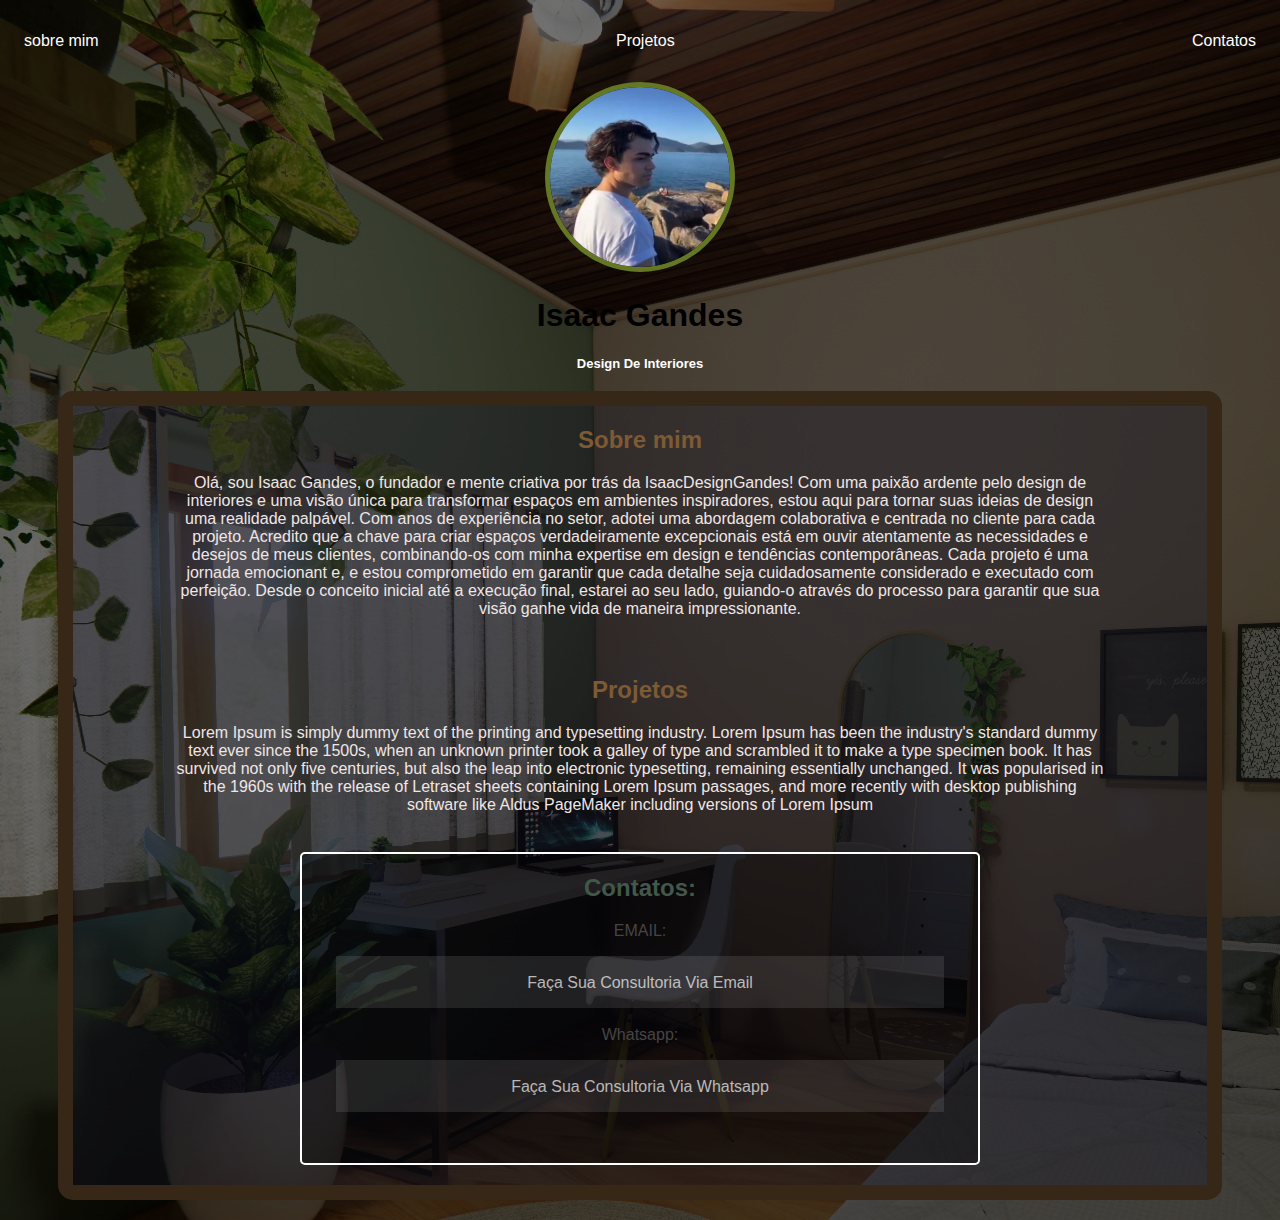
==== index.html @ 36eda1c6 "adição de arquivos" ====
<!DOCTYPE html>
<html lang="pt">
<head>
    <meta charset="UTF-8">
    <meta name="viewport" content="width=device-width, initial-scale=1.0">
    <title>Isaac Gandes</title>
    <link rel="stylesheet" href="index.css"
</head>
<body>
    <div class="colorbackground">
    </div>
    <nav>
    <ul>
        <li>
            <a href="for-me/index.html">sobre mim</a>
        </li>

        <li>
            <a href="Projects/index.html">Projetos</a>
        </li>
        <li>
            <a href="contacts/index.html">Contatos</a>
        </li>
    </ul>
</nav>

<header>
    <div class="center">
        <img src="./img/fotodoisaac.jpg"></img>
    </div>
    <center>
        <h1 style="font-size: xx-large;">Isaac Gandes</h1>
        <h2 style="color: white; font-size: small;">Design De Interiores</h2>
    </center>

</header>
<main>
    <!-- sobre mim -->
    <div class="texttoborder">
        <h2 class="titulo">Sobre mim</h2>
        Olá, sou Isaac Gandes, o fundador e mente criativa por trás da IsaacDesignGandes! Com uma paixão ardente pelo design de interiores e uma visão única
         para transformar espaços em ambientes inspiradores, estou aqui para tornar suas ideias de design uma realidade palpável.

Com anos de experiência no setor, adotei uma abordagem colaborativa e centrada no cliente para cada projeto. Acredito que a chave para criar espaços verdadeiramente
 excepcionais está em ouvir atentamente as necessidades e desejos de meus clientes, combinando-os com minha expertise em design e tendências contemporâneas.

Cada projeto é uma jornada emocionant e, e estou comprometido em garantir que cada detalhe seja cuidadosamente considerado e executado com perfeição. Desde o conceito
 inicial até a execução final, estarei ao seu lado, guiando-o através do processo para garantir que sua visão ganhe vida de maneira impressionante.

    </div>
    <br>

    <div class="texttoborder">
        <h2 class="titulo">Projetos</h2>
        Lorem Ipsum is simply dummy text of the printing and
        typesetting industry. Lorem Ipsum has been the
        industry's standard dummy text ever since the 1500s, 
        when an unknown printer took a galley of type and scrambled it to make a type specimen book. It has survived not only five
        centuries, but also the leap into electronic typesetting, remaining essentially unchanged. It was popularised in the 1960s
        with the release of Letraset sheets containing Lorem Ipsum passages, and more recently with desktop publishing software like
        Aldus PageMaker including versions of Lorem Ipsum
    </div>
    <br>

    <div class="border">
        <div class="contatos" >
            <h2>Contatos:</h2>
            <P style="color: #474444;">EMAIL:</P>
            <a href="mailto:isaacdesigngandes@gmail.com" class="button">
                <div class="box-3">
                    <div class="btn btn-three"><br>
                      <span class="text-button">Faça Sua Consultoria Via Email</span>
                    </div>
                  </div>
            </a>
            <br>
            <p style="color: #474444;">Whatsapp:</p>
            <a href="https://wa.me/5519987706303?text=isaac%20voce%20tem%20cara%20de%20bobao">
                <div class="box-3">
                    <div class="btn btn-three"><br>
                      <span class="text-button" >Faça Sua Consultoria Via Whatsapp</span>
                    </div>
                  </div>
            </a>
        </div>
    </div>


</main>
    
</body>
</html>
---- index.css ----
body {
  
  color: rgb(240, 230, 230);
  font-family: Arial, Helvetica, sans-serif;
  background-color: #36322d;
  background-image: url(./background/Design\ sem\ nome.png);
  position: relative;
  background-repeat: no-repeat;
}

ul {
  display: flex;
  justify-content: space-between;
  list-style-type: none;
  align-items: center;
  padding: 16px;
}

a {
  color: white;
  text-decoration-line: none;
}
img {
  width: 180px;
  height: 180px;
  border-radius: 50%;
  border: 5px solid #647824;

}
.center {
  text-align: center;
}
h1{
    color:rgb(0,0, 0);
}

main{
  text-align: center;
  border: 15px;
  background-color: rgba(21, 21, 37, 0.356);
  border-color: #362717;
  border-style: solid;
  border-radius: 15px;
  margin-left: 50px;
  margin-right: 50px;
  margin-top: 20px;
  margin-bottom: 20px;

}

.texttoborder{
  margin-left: 100px;
  margin-right: 100px;
  margin-top: 20px;
  margin-bottom: 20px;
}

.titulo{
  color: #7d5a34;
}

.contatos {
  color: #41584b;
  text-align: center;
  width: 100;
  padding-bottom: 10%;
}

.border{
  position: relative;
  border: 2px solid #fff ;
  background-color: rgba(0, 0, 0, 0.342);
  border-radius: 5px;
  text-align: center;
  margin-left: 20%;
  margin-right: 20%;
  margin-bottom: 20px;
}

.btn-three {
  color: #FFF;
  transition: all 0.5s;
  position: relative;
  
}
.btn-three::before {
  padding-top: 10px;
  padding-bottom: 10px;
  padding-left: -20%;
  padding-right: -20%;
  content: '';
  position: absolute;
  top: 0;
  left: 5%;
  width: 90%;
  height: 90%;
  z-index: 1;
  background-color: rgba(255,255,255,0.1);
  transition: all 0.3s;
}
.btn-three:hover::before {
  opacity: 0 ;
  transform: scale(0.5,0.5);
}
.btn-three::after {
  padding-top: 10px;
  padding-bottom: 10px;
  padding-left: -20%;
  padding-right: -20%;
  content: '';
  position: absolute;
  top: 10%;
  left: 5%;
  width: 90%;
  height: 90%;
  z-index: 1;
  opacity: 0;
  transition: all 0.3s;
  border: 1px solid rgba(255,255,255,0.5);
  transform: scale(1.2,1.2);
}
.btn-three:hover::after {
  opacity: 1;
  transform: scale(1,1);
}
.text-button{
  color:#ffffffb0;
  margin-top: 50%;
}
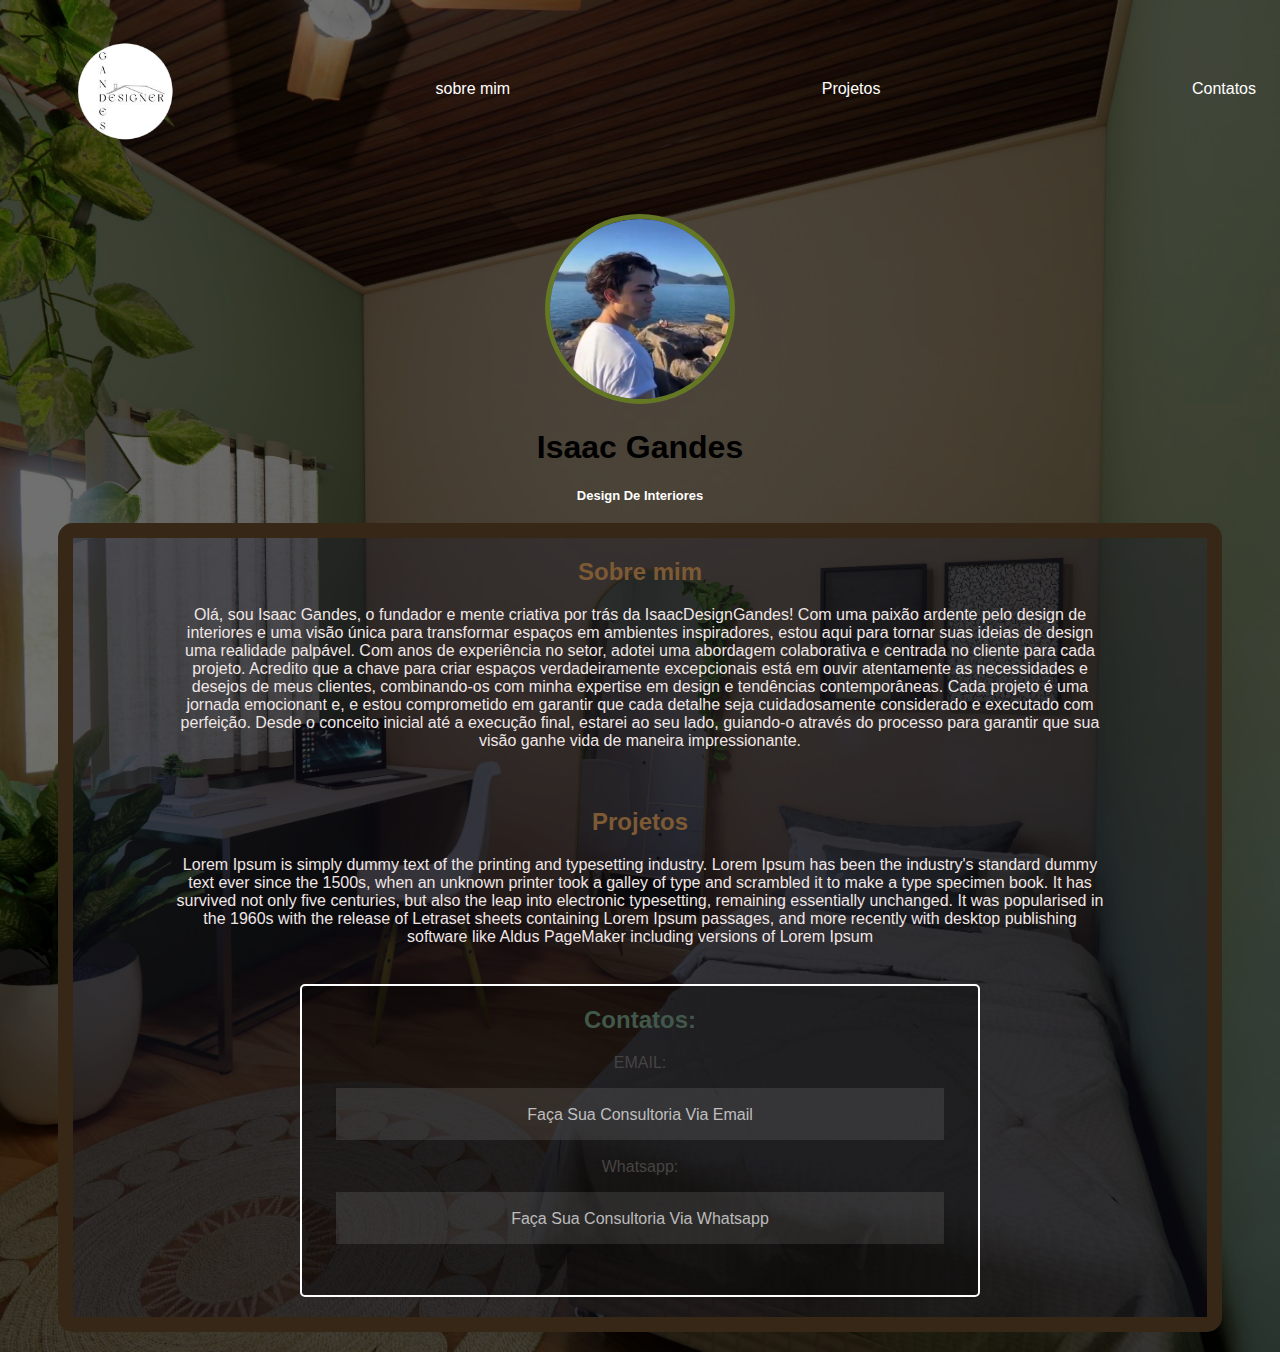
==== commit 4db94977: "adição de arquivos" ====
--- a/index.html
+++ b/index.html
@@ -12,6 +12,10 @@
     <nav>
     <ul>
         <li>
+            <img class="sorce" src="background/Captura de tela 2024-03-14 215243.png" alt="logo">
+        </li>
+
+        <li>
             <a href="for-me/index.html">sobre mim</a>
         </li>
 
@@ -22,7 +26,7 @@
             <a href="contacts/index.html">Contatos</a>
         </li>
     </ul>
-</nav>
+</nav><br><br>
 
 <header>
     <div class="center">
--- a/index.css
+++ b/index.css
@@ -5,8 +5,11 @@
   font-family: Arial, Helvetica, sans-serif;
   background-color: #36322d;
   background-image: url(./background/Design\ sem\ nome.png);
-  position: relative;
+  background-position: center;
   background-repeat: no-repeat;
+  background-size: cover;
+
+  
 }
 
 ul {
@@ -21,6 +24,15 @@
   color: white;
   text-decoration-line: none;
 }
+
+.sorce{
+  margin-left: 50%;
+  margin-top: 10%;
+ border: none;
+ width: 100px;
+ height: 100px;
+}
+
 img {
   width: 180px;
   height: 180px;
@@ -32,7 +44,7 @@
   text-align: center;
 }
 h1{
-    color:rgb(0,0, 0);
+  color:rgb(0,0, 0);
 }
 
 main{
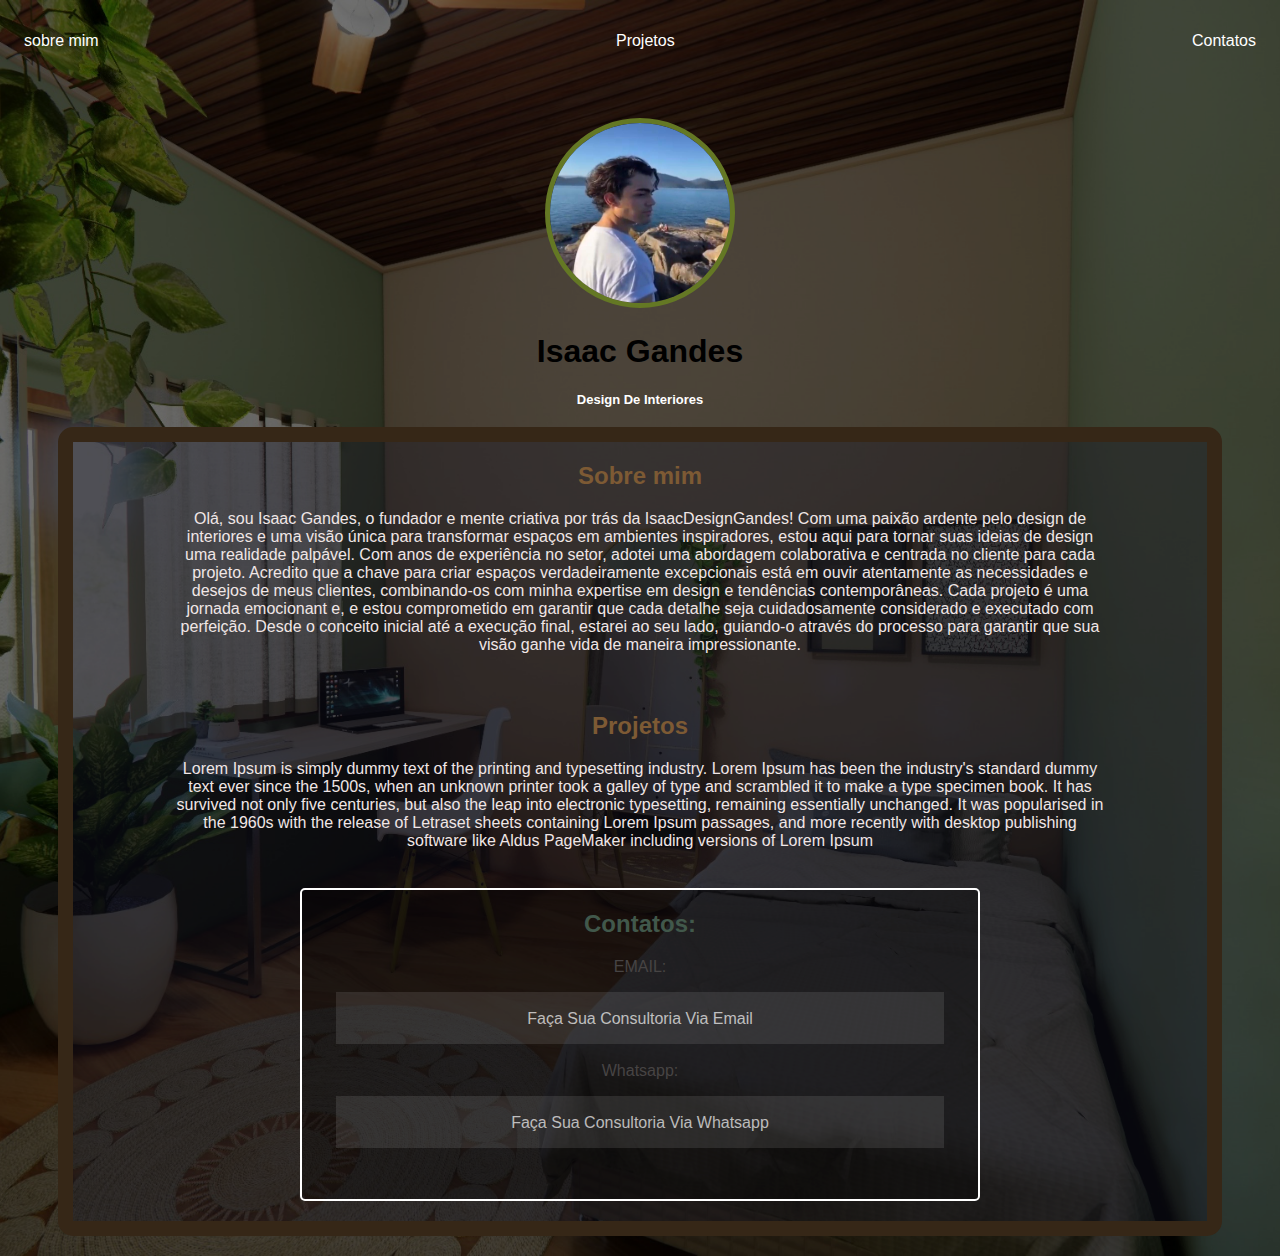
==== commit 6aca1759: "adição de arquivos" ====
--- a/index.html
+++ b/index.html
@@ -11,9 +11,6 @@
     </div>
     <nav>
     <ul>
-        <li>
-            <img class="sorce" src="background/Captura de tela 2024-03-14 215243.png" alt="logo">
-        </li>
 
         <li>
             <a href="for-me/index.html">sobre mim</a>
--- a/index.css
+++ b/index.css
@@ -18,19 +18,12 @@
   list-style-type: none;
   align-items: center;
   padding: 16px;
+  animation: none;
 }
 
 a {
   color: white;
   text-decoration-line: none;
-}
-
-.sorce{
-  margin-left: 50%;
-  margin-top: 10%;
- border: none;
- width: 100px;
- height: 100px;
 }
 
 img {
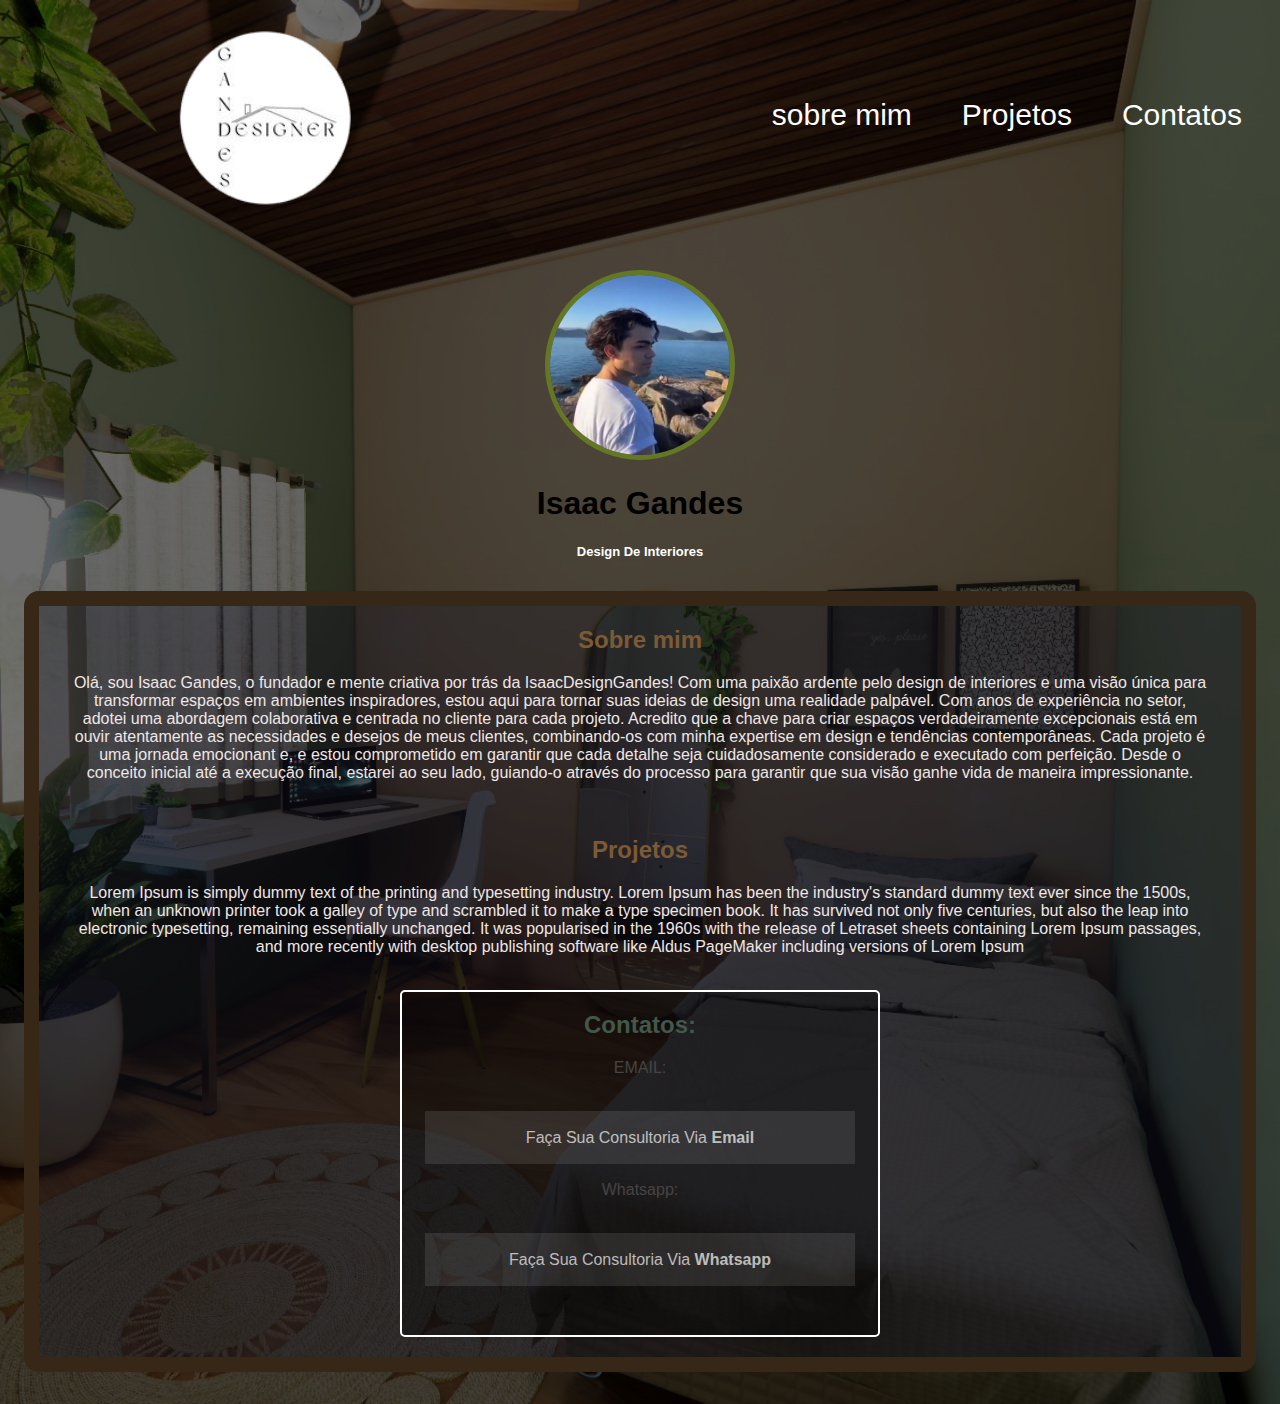
==== commit 83983fe7: "adição de arquivos" ====
--- a/index.html
+++ b/index.html
@@ -7,10 +7,14 @@
     <link rel="stylesheet" href="index.css"
 </head>
 <body>
-    <div class="colorbackground">
-    </div>
-    <nav>
-    <ul>
+    
+<nav>
+
+        <img id="logotipo" src="background/Captura de tela 2024-03-14 215243.png" alt="">
+        
+    <ul align="right">
+
+
 
         <li>
             <a href="for-me/index.html">sobre mim</a>
@@ -23,7 +27,10 @@
             <a href="contacts/index.html">Contatos</a>
         </li>
     </ul>
-</nav><br><br>
+</nav>
+
+
+<br><br>
 
 <header>
     <div class="center">
@@ -70,7 +77,7 @@
             <a href="mailto:isaacdesigngandes@gmail.com" class="button">
                 <div class="box-3">
                     <div class="btn btn-three"><br>
-                      <span class="text-button">Faça Sua Consultoria Via Email</span>
+                      <span class="text-button">Faça Sua Consultoria Via <b style="max-width: 800px;">Email</b></span>
                     </div>
                   </div>
             </a>
@@ -79,8 +86,9 @@
             <a href="https://wa.me/5519987706303?text=isaac%20voce%20tem%20cara%20de%20bobao">
                 <div class="box-3">
                     <div class="btn btn-three"><br>
-                      <span class="text-button" >Faça Sua Consultoria Via Whatsapp</span>
+                      <span class="text-button" >Faça Sua Consultoria Via <b>Whatsapp</b></span>
                     </div>
+                    <br>
                   </div>
             </a>
         </div>
--- a/index.css
+++ b/index.css
@@ -12,18 +12,28 @@
   
 }
 
+#logotipo{
+  border-color: transparent;
+  margin: 1em 10em;
+}
+
 ul {
   display: flex;
   justify-content: space-between;
   list-style-type: none;
   align-items: center;
-  padding: 16px;
-  animation: none;
+  font-size: 30px;
+  padding: 2em 1em 2em 2em;
+  float: right;
+
+
 }
+
 
 a {
   color: white;
   text-decoration-line: none;
+  padding-left: 50px;
 }
 
 img {
@@ -47,18 +57,12 @@
   border-color: #362717;
   border-style: solid;
   border-radius: 15px;
-  margin-left: 50px;
-  margin-right: 50px;
-  margin-top: 20px;
-  margin-bottom: 20px;
+  margin: 2em 1em;
 
 }
 
 .texttoborder{
-  margin-left: 100px;
-  margin-right: 100px;
-  margin-top: 20px;
-  margin-bottom: 20px;
+  margin:1em 2em;
 }
 
 .titulo{
@@ -78,8 +82,8 @@
   background-color: rgba(0, 0, 0, 0.342);
   border-radius: 5px;
   text-align: center;
-  margin-left: 20%;
-  margin-right: 20%;
+  margin-left: 30%;
+  margin-right: 30%;
   margin-bottom: 20px;
 }
 
@@ -130,6 +134,9 @@
   transform: scale(1,1);
 }
 .text-button{
+  border: 1px solid rgba(255, 0, 0, 0);
+  text-align:center;
   color:#ffffffb0;
-  margin-top: 50%;
+  margin-left: 0.2em;
+  margin-right: 0.2em;
 }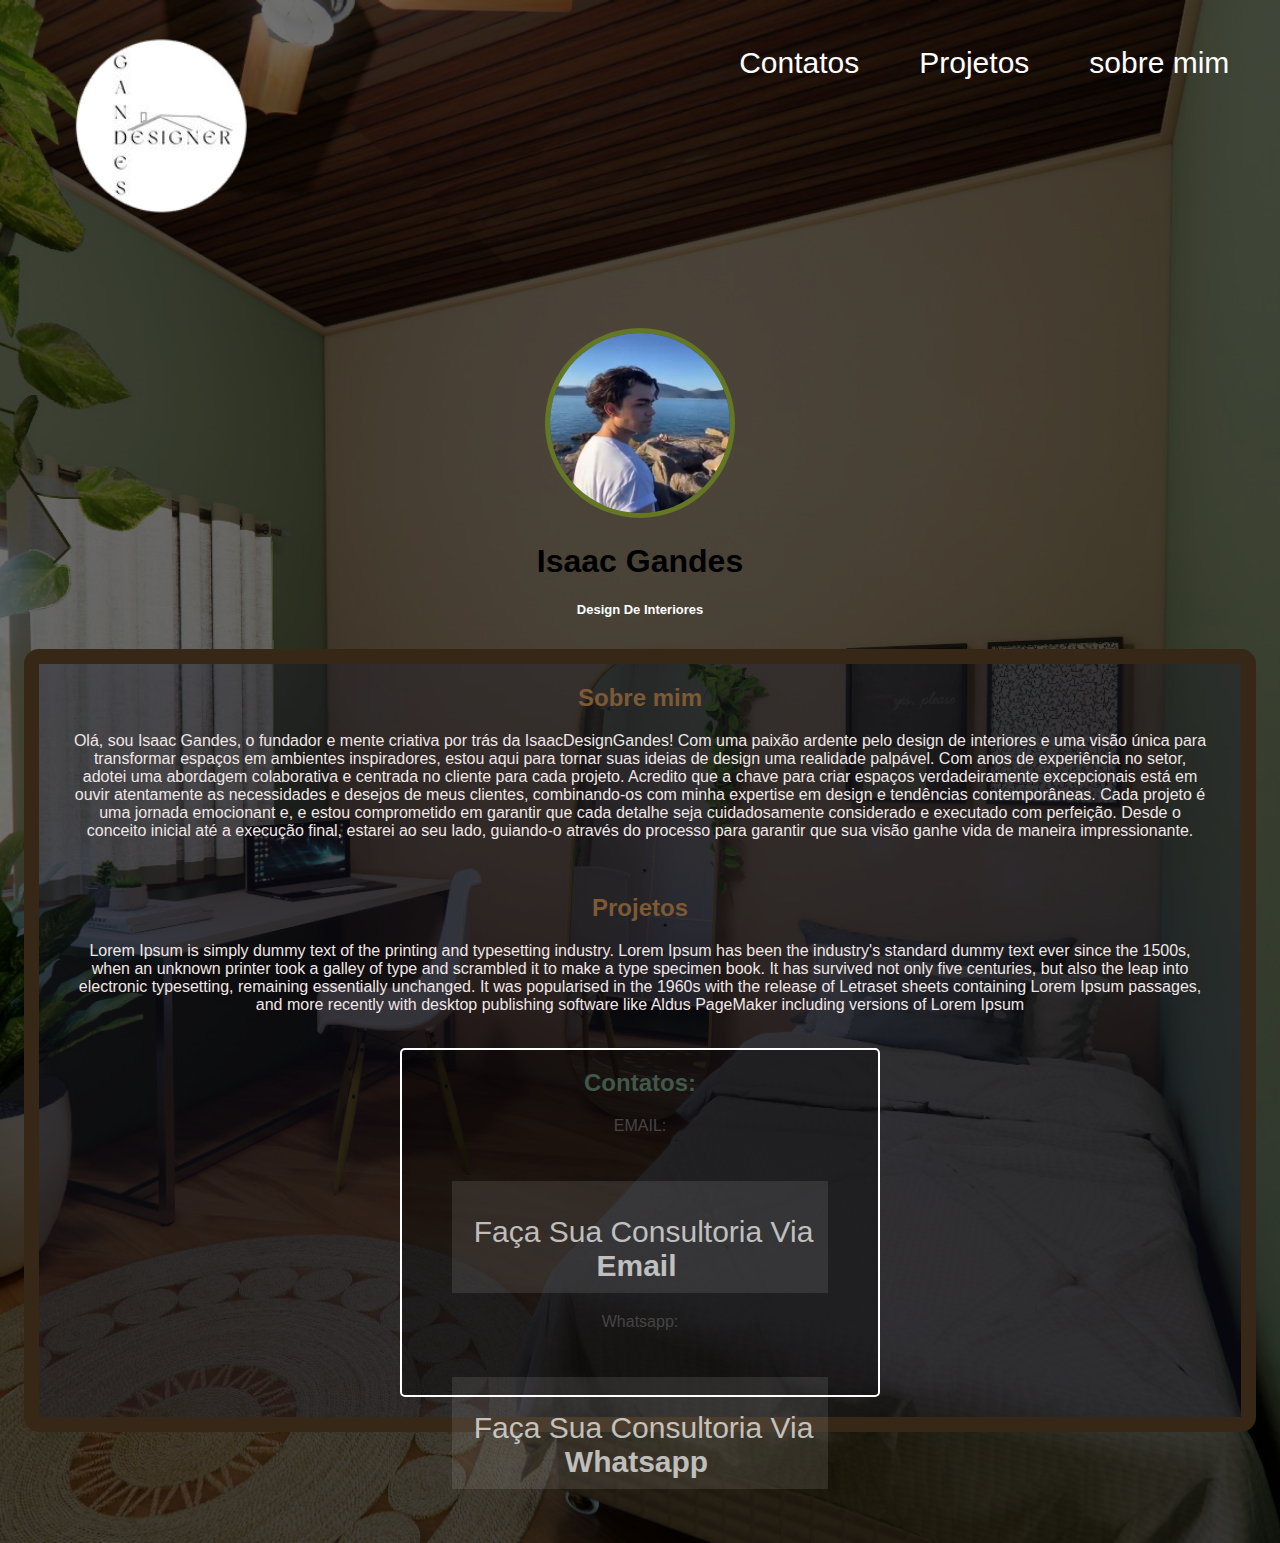
==== commit afffb9ff: "adição de arquivos" ====
--- a/index.html
+++ b/index.html
@@ -7,30 +7,29 @@
     <link rel="stylesheet" href="index.css"
 </head>
 <body>
-    
-<nav>
 
-        <img id="logotipo" src="background/Captura de tela 2024-03-14 215243.png" alt="">
-        
-    <ul align="right">
+<nav> 
+       
+    <ul>
 
-
+        <img id="logotipo" src="background/Captura de tela 2024-03-14 215243.png" alt="logotipo">
 
         <li>
             <a href="for-me/index.html">sobre mim</a>
         </li>
 
         <li>
-            <a href="Projects/index.html">Projetos</a>
+            <a  href="Projects/index.html">Projetos</a>
         </li>
         <li>
             <a href="contacts/index.html">Contatos</a>
         </li>
     </ul>
+
 </nav>
+ 
 
-
-<br><br>
+<br><br><br><br>
 
 <header>
     <div class="center">
--- a/index.css
+++ b/index.css
@@ -1,3 +1,8 @@
+nav {
+  /* border: 1px solid red;  */
+  width: 99%;
+  height: 15em;
+}
 
 body {
   
@@ -14,26 +19,32 @@
 
 #logotipo{
   border-color: transparent;
-  margin: 1em 10em;
+  /* padding-left: 1%; */
+  float: left;
+  margin: 1em 1em;
 }
 
-ul {
-  display: flex;
-  justify-content: space-between;
+
+ ul {
+  /* display: flex;
+  justify-content: space-between; */
   list-style-type: none;
-  align-items: center;
+ /* align-items: center;
   font-size: 30px;
-  padding: 2em 1em 2em 2em;
+  padding: 2em 1em 1em 1em;
   float: right;
 
-
+ */
 }
 
 
 a {
   color: white;
   text-decoration-line: none;
-  padding-left: 50px;
+  padding:1em;
+  font-size: 30px;
+  float: right;
+
 }
 
 img {
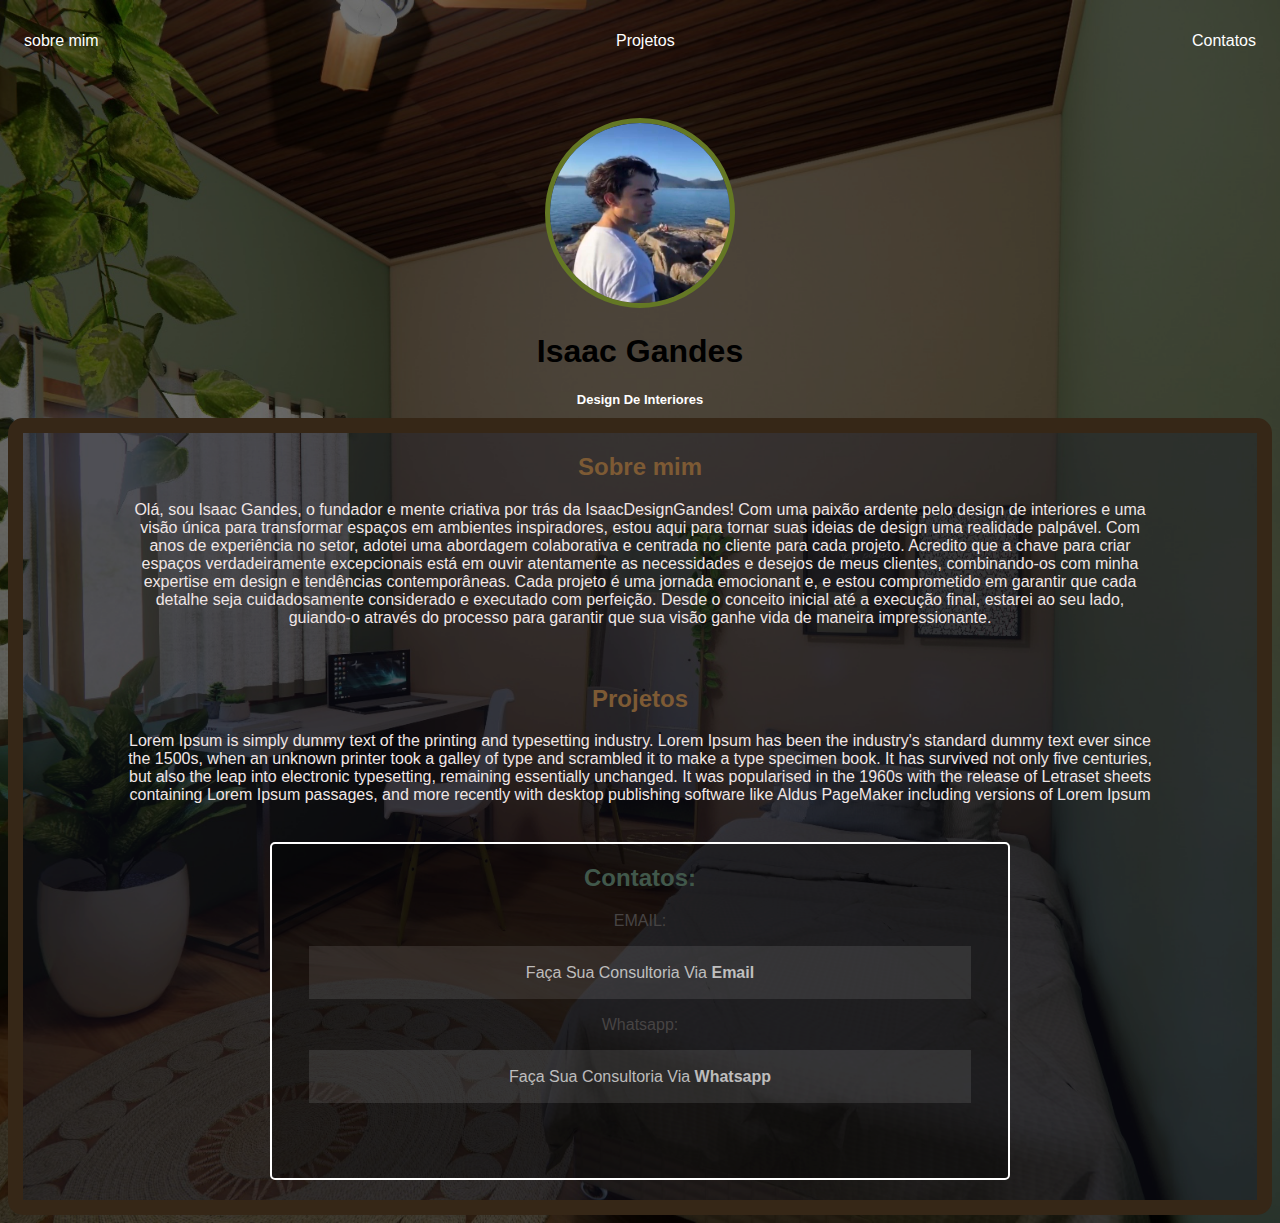
==== commit 66407b07: "adição de arquivos" ====
--- a/index.html
+++ b/index.html
@@ -11,8 +11,6 @@
 <nav> 
        
     <ul>
-
-        <img id="logotipo" src="background/Captura de tela 2024-03-14 215243.png" alt="logotipo">
 
         <li>
             <a href="for-me/index.html">sobre mim</a>
@@ -29,70 +27,72 @@
 </nav>
  
 
-<br><br><br><br>
+<br><br>
 
-<header>
-    <div class="center">
-        <img src="./img/fotodoisaac.jpg"></img>
-    </div>
-    <center>
-        <h1 style="font-size: xx-large;">Isaac Gandes</h1>
-        <h2 style="color: white; font-size: small;">Design De Interiores</h2>
-    </center>
-
-</header>
-<main>
-    <!-- sobre mim -->
-    <div class="texttoborder">
-        <h2 class="titulo">Sobre mim</h2>
-        Olá, sou Isaac Gandes, o fundador e mente criativa por trás da IsaacDesignGandes! Com uma paixão ardente pelo design de interiores e uma visão única
-         para transformar espaços em ambientes inspiradores, estou aqui para tornar suas ideias de design uma realidade palpável.
-
-Com anos de experiência no setor, adotei uma abordagem colaborativa e centrada no cliente para cada projeto. Acredito que a chave para criar espaços verdadeiramente
- excepcionais está em ouvir atentamente as necessidades e desejos de meus clientes, combinando-os com minha expertise em design e tendências contemporâneas.
-
-Cada projeto é uma jornada emocionant e, e estou comprometido em garantir que cada detalhe seja cuidadosamente considerado e executado com perfeição. Desde o conceito
- inicial até a execução final, estarei ao seu lado, guiando-o através do processo para garantir que sua visão ganhe vida de maneira impressionante.
-
-    </div>
-    <br>
-
-    <div class="texttoborder">
-        <h2 class="titulo">Projetos</h2>
-        Lorem Ipsum is simply dummy text of the printing and
-        typesetting industry. Lorem Ipsum has been the
-        industry's standard dummy text ever since the 1500s, 
-        when an unknown printer took a galley of type and scrambled it to make a type specimen book. It has survived not only five
-        centuries, but also the leap into electronic typesetting, remaining essentially unchanged. It was popularised in the 1960s
-        with the release of Letraset sheets containing Lorem Ipsum passages, and more recently with desktop publishing software like
-        Aldus PageMaker including versions of Lorem Ipsum
-    </div>
-    <br>
-
-    <div class="border">
-        <div class="contatos" >
-            <h2>Contatos:</h2>
-            <P style="color: #474444;">EMAIL:</P>
-            <a href="mailto:isaacdesigngandes@gmail.com" class="button">
-                <div class="box-3">
-                    <div class="btn btn-three"><br>
-                      <span class="text-button">Faça Sua Consultoria Via <b style="max-width: 800px;">Email</b></span>
-                    </div>
-                  </div>
-            </a>
-            <br>
-            <p style="color: #474444;">Whatsapp:</p>
-            <a href="https://wa.me/5519987706303?text=isaac%20voce%20tem%20cara%20de%20bobao">
-                <div class="box-3">
-                    <div class="btn btn-three"><br>
-                      <span class="text-button" >Faça Sua Consultoria Via <b>Whatsapp</b></span>
-                    </div>
-                    <br>
-                  </div>
-            </a>
+<section>
+    <header>
+        <div class="center">
+            <img src="./img/fotodoisaac.jpg"></img>
         </div>
-    </div>
-
+        <center>
+            <h1 style="font-size: xx-large;">Isaac Gandes</h1>
+            <h2 style="color: white; font-size: small;">Design De Interiores</h2>
+        </center>
+    
+    </header>
+    <main>
+        <!-- sobre mim -->
+        <div class="texttoborder">
+            <h2 class="titulo">Sobre mim</h2>
+            Olá, sou Isaac Gandes, o fundador e mente criativa por trás da IsaacDesignGandes! Com uma paixão ardente pelo design de interiores e uma visão única
+             para transformar espaços em ambientes inspiradores, estou aqui para tornar suas ideias de design uma realidade palpável.
+    
+    Com anos de experiência no setor, adotei uma abordagem colaborativa e centrada no cliente para cada projeto. Acredito que a chave para criar espaços verdadeiramente
+     excepcionais está em ouvir atentamente as necessidades e desejos de meus clientes, combinando-os com minha expertise em design e tendências contemporâneas.
+    
+    Cada projeto é uma jornada emocionant e, e estou comprometido em garantir que cada detalhe seja cuidadosamente considerado e executado com perfeição. Desde o conceito
+     inicial até a execução final, estarei ao seu lado, guiando-o através do processo para garantir que sua visão ganhe vida de maneira impressionante.
+    
+        </div>
+        <br>
+    
+        <div class="texttoborder">
+            <h2 class="titulo">Projetos</h2>
+            Lorem Ipsum is simply dummy text of the printing and
+            typesetting industry. Lorem Ipsum has been the
+            industry's standard dummy text ever since the 1500s, 
+            when an unknown printer took a galley of type and scrambled it to make a type specimen book. It has survived not only five
+            centuries, but also the leap into electronic typesetting, remaining essentially unchanged. It was popularised in the 1960s
+            with the release of Letraset sheets containing Lorem Ipsum passages, and more recently with desktop publishing software like
+            Aldus PageMaker including versions of Lorem Ipsum
+        </div>
+        <br>
+    
+        <div class="border">
+            <div class="contatos" >
+                <h2>Contatos:</h2>
+                <P style="color: #474444;">EMAIL:</P>
+                <a href="mailto:isaacdesigngandes@gmail.com" class="button">
+                    <div class="box-3">
+                        <div class="btn btn-three"><br>
+                          <span class="text-button">Faça Sua Consultoria Via <b style="max-width: 800px;">Email</b></span>
+                        </div>
+                      </div>
+                </a>
+                <br>
+                <p style="color: #474444;">Whatsapp:</p>
+                <a href="https://wa.me/5519987706303?text=isaac%20voce%20tem%20cara%20de%20bobao">
+                    <div class="box-3">
+                        <div class="btn btn-three"><br>
+                          <span class="text-button" >Faça Sua Consultoria Via <b>Whatsapp</b></span>
+                        </div>
+                        <br>
+                      </div>
+                </a>
+            </div>
+        </div>
+    
+</section>
 
 </main>
     
--- a/index.css
+++ b/index.css
@@ -1,8 +1,3 @@
-nav {
-  /* border: 1px solid red;  */
-  width: 99%;
-  height: 15em;
-}
 
 body {
   
@@ -17,34 +12,19 @@
   
 }
 
-#logotipo{
-  border-color: transparent;
-  /* padding-left: 1%; */
-  float: left;
-  margin: 1em 1em;
-}
-
-
- ul {
-  /* display: flex;
-  justify-content: space-between; */
+ul {
+  display: flex;
+  justify-content: space-between;
   list-style-type: none;
- /* align-items: center;
-  font-size: 30px;
-  padding: 2em 1em 1em 1em;
-  float: right;
-
- */
+  align-items: center;
+  padding: 16px;
+  animation: none;
 }
 
 
 a {
   color: white;
   text-decoration-line: none;
-  padding:1em;
-  font-size: 30px;
-  float: right;
-
 }
 
 img {
@@ -68,12 +48,14 @@
   border-color: #362717;
   border-style: solid;
   border-radius: 15px;
-  margin: 2em 1em;
-
+  /* margin: 20px 50px; */
 }
 
 .texttoborder{
-  margin:1em 2em;
+  margin-left: 100px;
+  margin-right: 100px;
+  margin-top: 20px;
+  margin-bottom: 20px;
 }
 
 .titulo{
@@ -93,8 +75,8 @@
   background-color: rgba(0, 0, 0, 0.342);
   border-radius: 5px;
   text-align: center;
-  margin-left: 30%;
-  margin-right: 30%;
+  margin-left: 20%;
+  margin-right: 20%;
   margin-bottom: 20px;
 }
 
@@ -145,9 +127,6 @@
   transform: scale(1,1);
 }
 .text-button{
-  border: 1px solid rgba(255, 0, 0, 0);
-  text-align:center;
   color:#ffffffb0;
-  margin-left: 0.2em;
-  margin-right: 0.2em;
+  margin: 50% 1%;
 }